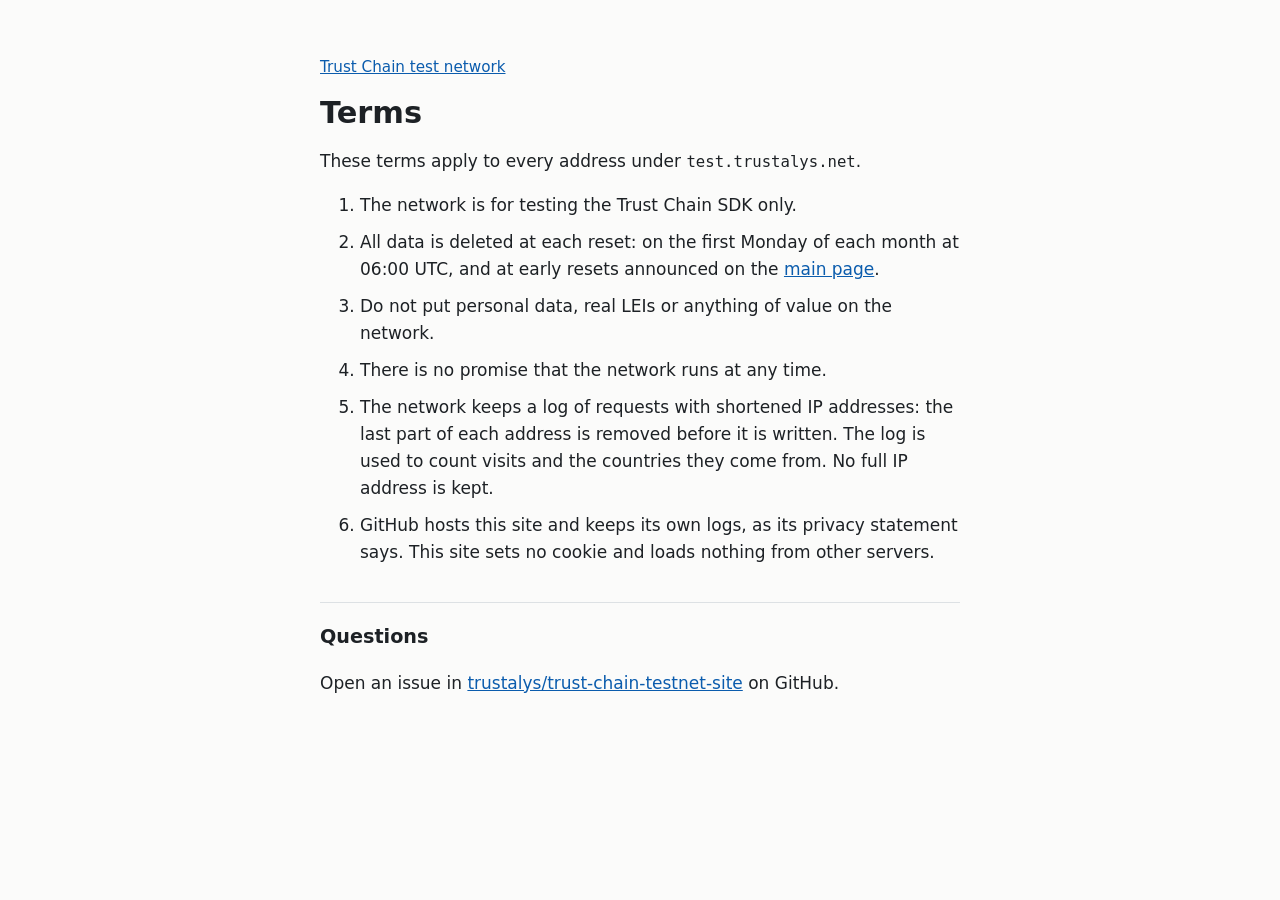
==== terms.html @ 74f7aa9a "Publish the site Co-Authored-By: Claude Opus 5.5 <noreply@anthropic.com>" ====
<!doctype html>
<html lang="en">
<head>
  <meta charset="utf-8">
  <meta name="viewport" content="width=device-width, initial-scale=1">
  <meta http-equiv="Content-Security-Policy" content="default-src 'none'; style-src 'self'; base-uri 'none'; form-action 'none'">
  <meta name="referrer" content="no-referrer">
  <title>Terms: Trust Chain test network</title>
  <link rel="stylesheet" href="site.css">
</head>
<body>
  <main>
    <p class="back"><a href="index.html">Trust Chain test network</a></p>
    <h1>Terms</h1>
    <p>These terms apply to every address under <code>test.trustalys.net</code>.</p>

    <ol class="terms">
      <li>The network is for testing the Trust Chain SDK only.</li>
      <li>
        All data is deleted at each reset: on the first Monday of each month at 06:00 UTC, and at
        early resets announced on the <a href="index.html">main page</a>.
      </li>
      <li>Do not put personal data, real LEIs or anything of value on the network.</li>
      <li>There is no promise that the network runs at any time.</li>
      <li>
        The network keeps a log of requests with shortened IP addresses: the last part of each
        address is removed before it is written. The log is used to count visits and the countries
        they come from. No full IP address is kept.
      </li>
      <li>
        GitHub hosts this site and keeps its own logs, as its privacy statement says. This site
        sets no cookie and loads nothing from other servers.
      </li>
    </ol>

    <h2>Questions</h2>
    <p>
      Open an issue in
      <a href="https://github.com/trustalys/trust-chain-testnet-site/issues">trustalys/trust-chain-testnet-site</a>
      on GitHub.
    </p>
  </main>
</body>
</html>
---- site.css ----
/* The public site of the Trust Chain test network (E5). System fonts only: nothing from another
   server. Light and dark follow the visitor's setting. */

:root {
  --text: #1d2125;
  --muted: #5a636c;
  --background: #fbfbfa;
  --line: #dde1e4;
  --link: #0b5cad;
  --runs: #17703a;
  --down: #8a5300;
  --unreachable: #8a5300;
  color-scheme: light dark;
}

@media (prefers-color-scheme: dark) {
  :root {
    --text: #e7e9eb;
    --muted: #a3abb3;
    --background: #15181b;
    --line: #2d3338;
    --link: #79b5f2;
    --runs: #6fd394;
    --down: #f0b35a;
    --unreachable: #f0b35a;
  }
}

* {
  box-sizing: border-box;
}

body {
  margin: 0;
  background: var(--background);
  color: var(--text);
  font: 17px/1.6 system-ui, -apple-system, "Segoe UI", Roboto, "Helvetica Neue", Arial, sans-serif;
}

main {
  max-width: 42rem;
  margin: 0 auto;
  padding: 2.5rem 1rem 4rem;
}

h1 {
  font-size: 1.9rem;
  line-height: 1.2;
  margin: 0 0 1rem;
}

h2 {
  font-size: 1.2rem;
  margin: 2.2rem 0 0.5rem;
  padding-top: 1.2rem;
  border-top: 1px solid var(--line);
}

a {
  color: var(--link);
}

code {
  font-family: ui-monospace, "SFMono-Regular", Consolas, monospace;
  font-size: 0.92em;
  overflow-wrap: anywhere;
}

.status {
  font-size: 1.15rem;
  font-weight: 600;
  padding-left: 0.8rem;
  border-left: 4px solid var(--line);
}

.status.runs {
  color: var(--runs);
  border-color: var(--runs);
}

.status.down,
.status.unreachable {
  color: var(--down);
  border-color: var(--down);
}

.status.checking {
  color: var(--muted);
}

.note,
.back {
  color: var(--muted);
  font-size: 0.95rem;
}

.early {
  font-weight: 600;
}

.terms li {
  margin-bottom: 0.6rem;
}
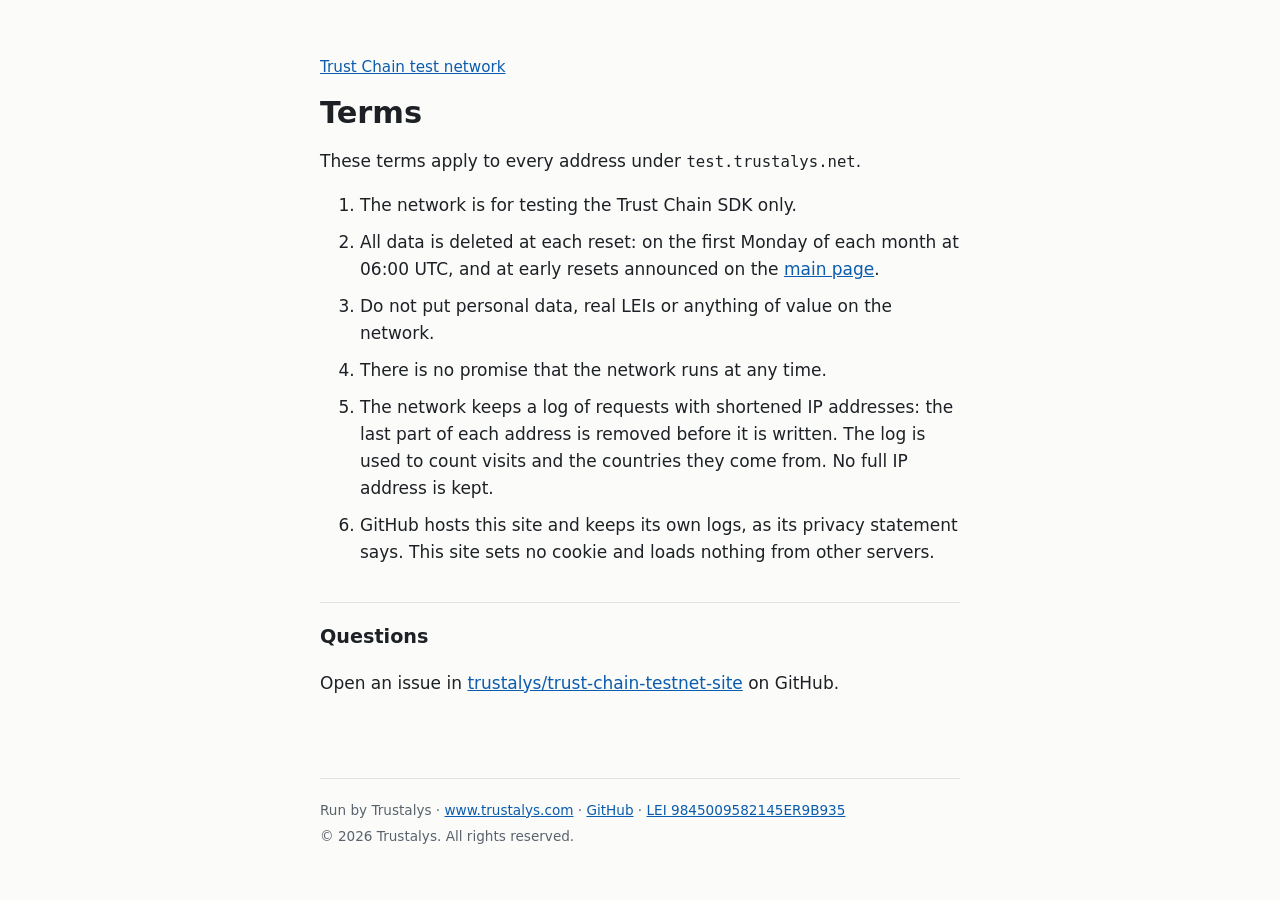
==== commit eb653563: "Add a footer: Trustalys, its website, GitHub and LEI Co-Authored-By: Claude Opus 5.5 <noreply@anthro" ====
--- a/terms.html
+++ b/terms.html
@@ -40,5 +40,14 @@
       on GitHub.
     </p>
   </main>
+  <footer>
+    <p>
+      Run by Trustalys ·
+      <a href="https://www.trustalys.com" rel="noopener">www.trustalys.com</a> ·
+      <a href="https://github.com/trustalys" rel="noopener">GitHub</a> ·
+      <a href="https://search.gleif.org/#/record/9845009582145ER9B935" rel="noopener">LEI 9845009582145ER9B935</a>
+    </p>
+    <p>© 2026 Trustalys. All rights reserved.</p>
+  </footer>
 </body>
 </html>
--- a/site.css
+++ b/site.css
@@ -41,6 +41,21 @@
   max-width: 42rem;
   margin: 0 auto;
   padding: 2.5rem 1rem 4rem;
+}
+
+/* As wide as main's text, so its line meets the section lines above. */
+footer {
+  width: calc(100% - 2rem);
+  max-width: 40rem;
+  margin: 0 auto;
+  padding: 1rem 0 2rem;
+  border-top: 1px solid var(--line);
+  color: var(--muted);
+  font-size: 0.85rem;
+}
+
+footer p {
+  margin: 0.3rem 0;
 }
 
 h1 {
